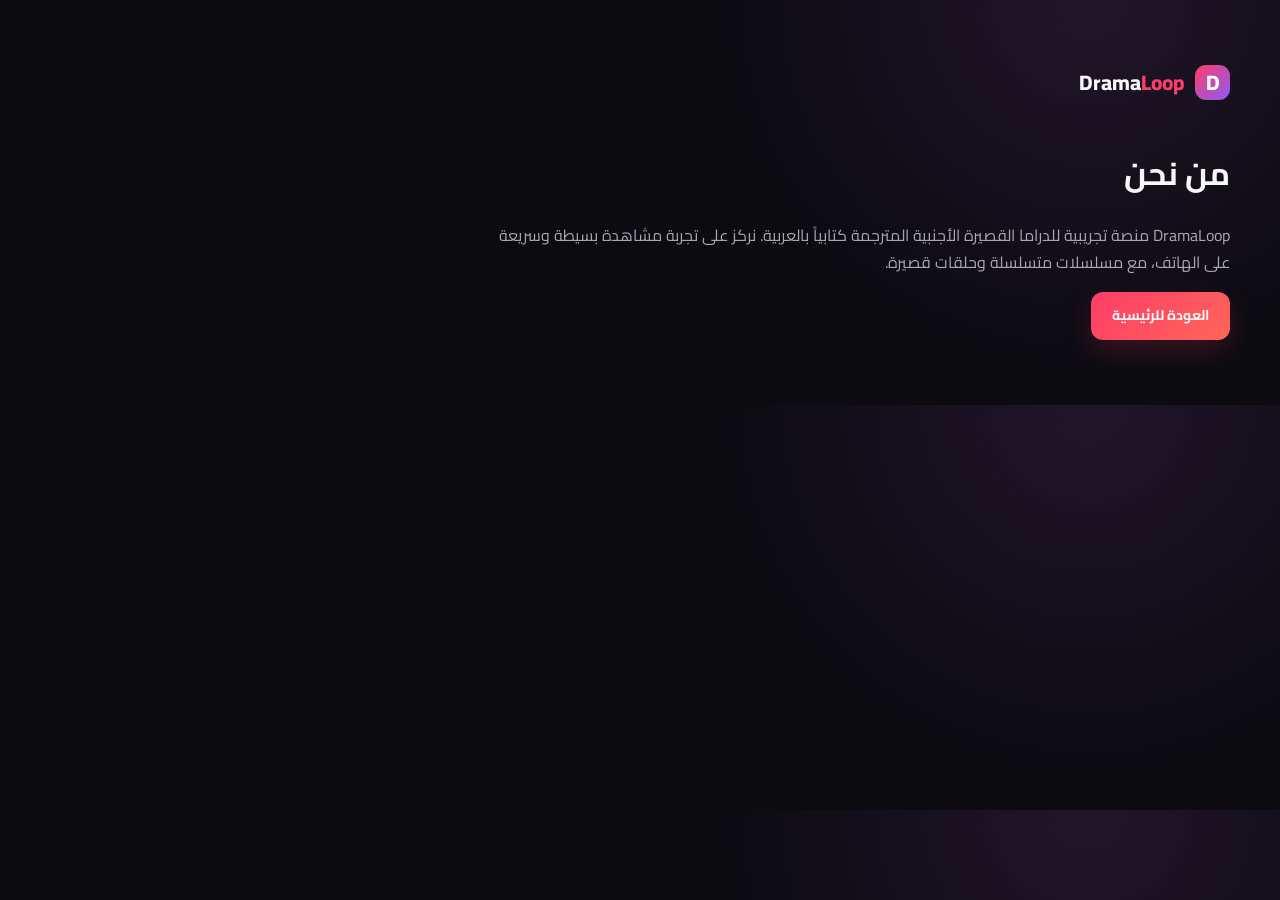
==== about.html @ 75935f53 "Add about page" ====
<!DOCTYPE html><html lang="ar" dir="rtl"><head><meta charset="UTF-8"><meta name="viewport" content="width=device-width,initial-scale=1"><title>من نحن | DramaLoop</title><link rel="stylesheet" href="styles.css"></head><body><main class="container section"><a class="brand" href="index.html"><span class="brand-mark">D</span><span>Drama<span>Loop</span></span></a><h1 style="margin-top:45px">من نحن</h1><p style="color:var(--muted);max-width:760px">DramaLoop منصة تجريبية للدراما القصيرة الأجنبية المترجمة كتابياً بالعربية. نركز على تجربة مشاهدة بسيطة وسريعة على الهاتف، مع مسلسلات متسلسلة وحلقات قصيرة.</p><a class="btn btn-primary" href="index.html">العودة للرئيسية</a></main></body></html>
---- styles.css ----
@import url('https://fonts.googleapis.com/css2?family=Cairo:wght@400;500;600;700;800&display=swap');
:root{--bg:#0b0b10;--panel:#14141c;--panel2:#1b1a24;--text:#f7f7fa;--muted:#a9a7b4;--line:#292733;--accent:#ff3d68;--accent2:#8b5cf6;--max:1180px}*{box-sizing:border-box}html{scroll-behavior:smooth}body{margin:0;background:radial-gradient(circle at 85% 0%,#21152a 0,#0b0b10 32%);color:var(--text);font-family:'Cairo',system-ui,sans-serif;line-height:1.7}a{color:inherit;text-decoration:none}.container{width:min(var(--max),calc(100% - 32px));margin:auto}.site-header{position:sticky;top:0;z-index:20;background:rgba(11,11,16,.86);backdrop-filter:blur(18px);border-bottom:1px solid rgba(255,255,255,.06)}.nav-wrap{min-height:72px;display:flex;align-items:center;justify-content:space-between;gap:25px}.brand{display:inline-flex;align-items:center;gap:10px;font-size:21px;font-weight:800;white-space:nowrap}.brand>span:last-child span{color:var(--accent)}.brand-mark{width:35px;height:35px;display:grid;place-items:center;border-radius:11px;background:linear-gradient(135deg,var(--accent),var(--accent2));color:white;font-weight:800}.main-nav{display:flex;align-items:center;gap:25px;color:var(--muted);font-size:14px}.main-nav a:hover,.main-nav .active{color:#fff}.menu-btn{display:none;background:none;border:0;color:#fff;font-size:25px}.hero{min-height:600px;display:grid;grid-template-columns:1.05fr .95fr;align-items:center;gap:55px;padding-top:45px}.eyebrow{display:inline-block;color:#ff7894;font-size:13px;font-weight:700;letter-spacing:.2px;margin-bottom:7px}.hero h1{font-size:clamp(38px,5vw,65px);line-height:1.15;margin:5px 0 20px;letter-spacing:-1.5px}.hero h1 span{display:block;background:linear-gradient(90deg,#fff,#ff6b89);-webkit-background-clip:text;background-clip:text;color:transparent}.hero-copy>p{max-width:620px;color:var(--muted);font-size:17px}.hero-actions{display:flex;gap:12px;flex-wrap:wrap;margin-top:30px}.btn{display:inline-flex;align-items:center;justify-content:center;padding:12px 21px;border-radius:12px;font-weight:700;font-size:14px}.btn-primary{background:linear-gradient(135deg,var(--accent),#ff6658);box-shadow:0 12px 30px rgba(255,61,104,.18)}.btn-ghost{border:1px solid var(--line);background:#15151d}.hero-poster{height:480px;border-radius:26px;overflow:hidden;position:relative;box-shadow:0 30px 80px rgba(0,0,0,.45);background:linear-gradient(140deg,#30203e 0%,#101018 48%,#571c32 100%)}.hero-poster:before{content:'';position:absolute;width:220px;height:420px;right:18%;bottom:-80px;border-radius:50% 50% 10% 10%;background:linear-gradient(90deg,#11111a,#6c354d,#17131e);filter:blur(.5px)}.hero-poster:after{content:'◈';position:absolute;top:18%;left:17%;font-size:110px;color:rgba(255,255,255,.07)}.poster-overlay{position:absolute;inset:0;background:linear-gradient(180deg,rgba(0,0,0,.05),rgba(0,0,0,.8))}.poster-badge{position:absolute;top:20px;right:20px;padding:7px 11px;border-radius:30px;background:rgba(255,61,104,.9);font-size:12px;font-weight:700}.poster-info{position:absolute;bottom:25px;right:25px;left:25px;display:flex;flex-direction:column}.poster-info small,.poster-info span{color:#c8c4d0}.poster-info strong{font-size:30px;margin:4px 0}.section{padding:65px 0}.section-head{display:flex;align-items:end;justify-content:space-between;margin-bottom:24px}.section-head h2{margin:0;font-size:28px}.section-link{color:#ff708d;font-size:13px}.category-grid{display:grid;grid-template-columns:repeat(5,1fr);gap:12px}.category-card{background:linear-gradient(145deg,#181720,#111118);border:1px solid var(--line);border-radius:18px;padding:20px;transition:.2s}.category-card:hover{transform:translateY(-3px);border-color:#454151}.category-card span{font-size:28px;display:block;margin-bottom:14px}.category-card strong,.category-card small{display:block}.category-card small{color:var(--muted);font-size:12px;margin-top:3px}.episode-grid{display:grid;grid-template-columns:repeat(4,1fr);gap:18px}.episode-card{overflow:hidden;border:1px solid var(--line);background:var(--panel);border-radius:18px}.thumb{height:220px;position:relative;display:flex;align-items:flex-start;justify-content:flex-start;padding:14px}.thumb span{background:rgba(0,0,0,.7);padding:4px 8px;border-radius:7px;font-size:11px;font-weight:700}.thumb:after{content:'▶';position:absolute;left:50%;top:50%;transform:translate(-50%,-50%);width:48px;height:48px;border-radius:50%;display:grid;place-items:center;background:rgba(255,255,255,.92);color:#17131d;font-size:15px}.thumb-1{background:linear-gradient(145deg,#321d3b,#b13b56)}.thumb-2{background:linear-gradient(145deg,#181b2d,#a74b2f)}.thumb-3{background:linear-gradient(145deg,#3b1f34,#744f91)}.thumb-4{background:linear-gradient(145deg,#101f2d,#286e72)}.card-body{padding:15px}.tag{font-size:11px;color:#ff7894}.card-body h3{margin:3px 0;font-size:18px}.card-body p{color:var(--muted);font-size:12px;margin:0 0 10px}.card-body a{font-size:12px;color:#fff;font-weight:700}.feature{margin-bottom:70px;padding:35px 40px;border:1px solid var(--line);border-radius:24px;background:linear-gradient(100deg,#1c1724,#111119);display:flex;align-items:center;justify-content:space-between;gap:25px}.feature h2{margin:0 0 7px;font-size:27px}.feature p{color:var(--muted);margin:0}.site-footer{border-top:1px solid var(--line);padding:35px 0 20px;color:var(--muted)}.footer-wrap{display:flex;justify-content:space-between;gap:30px}.footer-wrap p{font-size:12px}.footer-links{display:flex;gap:20px;align-items:center;font-size:12px}.copyright{border-top:1px solid var(--line);margin-top:25px;padding-top:18px;font-size:11px}.nav-open .main-nav{display:flex}@media(max-width:900px){.hero{grid-template-columns:1fr;gap:25px}.hero-poster{height:390px}.category-grid{grid-template-columns:repeat(3,1fr)}.episode-grid{grid-template-columns:repeat(2,1fr)}}@media(max-width:650px){.container{width:min(var(--max),calc(100% - 22px))}.main-nav{display:none;position:absolute;top:72px;right:0;left:0;background:#0d0d13;padding:16px;flex-direction:column;align-items:stretch;border-bottom:1px solid var(--line)}.main-nav a{padding:9px 12px}.menu-btn{display:block}.hero{min-height:auto;padding-top:35px}.hero h1{font-size:40px}.hero-copy>p{font-size:15px}.hero-poster{height:350px}.category-grid{grid-template-columns:repeat(2,1fr)}.episode-grid{grid-template-columns:1fr 1fr;gap:10px}.thumb{height:165px}.card-body h3{font-size:15px}.feature{padding:25px;display:block}.feature .btn{margin-top:18px}.footer-wrap{display:block}.footer-links{margin-top:20px;flex-wrap:wrap}}
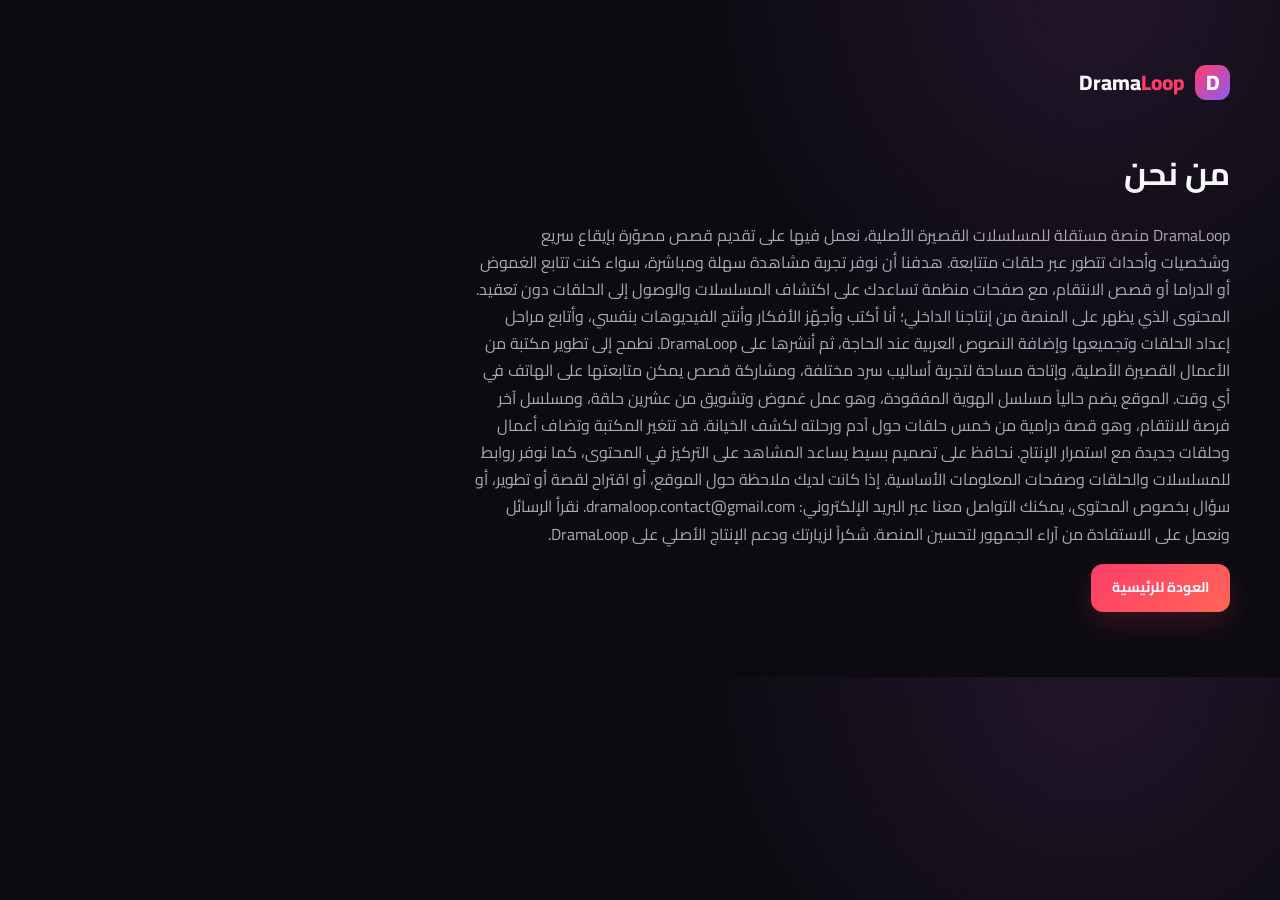
==== commit 0a7b21e6: "Improve original content and SEO metadata in about.html" ====
--- a/about.html
+++ b/about.html
@@ -1 +1 @@
-<!DOCTYPE html><html lang="ar" dir="rtl"><head><meta charset="UTF-8"><meta name="viewport" content="width=device-width,initial-scale=1"><title>من نحن | DramaLoop</title><link rel="stylesheet" href="styles.css"></head><body><main class="container section"><a class="brand" href="index.html"><span class="brand-mark">D</span><span>Drama<span>Loop</span></span></a><h1 style="margin-top:45px">من نحن</h1><p style="color:var(--muted);max-width:760px">DramaLoop منصة تجريبية للدراما القصيرة الأجنبية المترجمة كتابياً بالعربية. نركز على تجربة مشاهدة بسيطة وسريعة على الهاتف، مع مسلسلات متسلسلة وحلقات قصيرة.</p><a class="btn btn-primary" href="index.html">العودة للرئيسية</a></main></body></html>
+<!DOCTYPE html><html lang="ar" dir="rtl"><head><meta charset="UTF-8"><meta name="viewport" content="width=device-width,initial-scale=1"><meta name="description" content="تعرف على DramaLoop، منصة مسلسلات قصيرة أصلية تُنتج داخلياً وتقدم قصص الغموض والدراما والانتقام بحلقات متتابعة."><meta property="og:title" content="من نحن | DramaLoop"><meta property="og:description" content="DramaLoop منصة مسلسلات قصيرة أصلية من إنتاج داخلي."><title>من نحن | DramaLoop</title><link rel="stylesheet" href="styles.css"></head><body><main class="container section"><a class="brand" href="index.html"><span class="brand-mark">D</span><span>Drama<span>Loop</span></span></a><h1 style="margin-top:45px">من نحن</h1><p style="color:var(--muted);max-width:760px">DramaLoop منصة مستقلة للمسلسلات القصيرة الأصلية، نعمل فيها على تقديم قصص مصوّرة بإيقاع سريع وشخصيات وأحداث تتطور عبر حلقات متتابعة. هدفنا أن نوفر تجربة مشاهدة سهلة ومباشرة، سواء كنت تتابع الغموض أو الدراما أو قصص الانتقام، مع صفحات منظمة تساعدك على اكتشاف المسلسلات والوصول إلى الحلقات دون تعقيد. المحتوى الذي يظهر على المنصة من إنتاجنا الداخلي؛ أنا أكتب وأجهّز الأفكار وأنتج الفيديوهات بنفسي، وأتابع مراحل إعداد الحلقات وتجميعها وإضافة النصوص العربية عند الحاجة، ثم أنشرها على DramaLoop. نطمح إلى تطوير مكتبة من الأعمال القصيرة الأصلية، وإتاحة مساحة لتجربة أساليب سرد مختلفة، ومشاركة قصص يمكن متابعتها على الهاتف في أي وقت. الموقع يضم حالياً مسلسل الهوية المفقودة، وهو عمل غموض وتشويق من عشرين حلقة، ومسلسل آخر فرصة للانتقام، وهو قصة درامية من خمس حلقات حول آدم ورحلته لكشف الخيانة. قد تتغير المكتبة وتضاف أعمال وحلقات جديدة مع استمرار الإنتاج. نحافظ على تصميم بسيط يساعد المشاهد على التركيز في المحتوى، كما نوفر روابط للمسلسلات والحلقات وصفحات المعلومات الأساسية. إذا كانت لديك ملاحظة حول الموقع، أو اقتراح لقصة أو تطوير، أو سؤال بخصوص المحتوى، يمكنك التواصل معنا عبر البريد الإلكتروني: dramaloop.contact@gmail.com. نقرأ الرسائل ونعمل على الاستفادة من آراء الجمهور لتحسين المنصة. شكراً لزيارتك ودعم الإنتاج الأصلي على DramaLoop.</p><a class="btn btn-primary" href="index.html">العودة للرئيسية</a></main></body></html>
--- a/styles.css
+++ b/styles.css
@@ -1,2 +1,3 @@
 @import url('https://fonts.googleapis.com/css2?family=Cairo:wght@400;500;600;700;800&display=swap');
-:root{--bg:#0b0b10;--panel:#14141c;--panel2:#1b1a24;--text:#f7f7fa;--muted:#a9a7b4;--line:#292733;--accent:#ff3d68;--accent2:#8b5cf6;--max:1180px}*{box-sizing:border-box}html{scroll-behavior:smooth}body{margin:0;background:radial-gradient(circle at 85% 0%,#21152a 0,#0b0b10 32%);color:var(--text);font-family:'Cairo',system-ui,sans-serif;line-height:1.7}a{color:inherit;text-decoration:none}.container{width:min(var(--max),calc(100% - 32px));margin:auto}.site-header{position:sticky;top:0;z-index:20;background:rgba(11,11,16,.86);backdrop-filter:blur(18px);border-bottom:1px solid rgba(255,255,255,.06)}.nav-wrap{min-height:72px;display:flex;align-items:center;justify-content:space-between;gap:25px}.brand{display:inline-flex;align-items:center;gap:10px;font-size:21px;font-weight:800;white-space:nowrap}.brand>span:last-child span{color:var(--accent)}.brand-mark{width:35px;height:35px;display:grid;place-items:center;border-radius:11px;background:linear-gradient(135deg,var(--accent),var(--accent2));color:white;font-weight:800}.main-nav{display:flex;align-items:center;gap:25px;color:var(--muted);font-size:14px}.main-nav a:hover,.main-nav .active{color:#fff}.menu-btn{display:none;background:none;border:0;color:#fff;font-size:25px}.hero{min-height:600px;display:grid;grid-template-columns:1.05fr .95fr;align-items:center;gap:55px;padding-top:45px}.eyebrow{display:inline-block;color:#ff7894;font-size:13px;font-weight:700;letter-spacing:.2px;margin-bottom:7px}.hero h1{font-size:clamp(38px,5vw,65px);line-height:1.15;margin:5px 0 20px;letter-spacing:-1.5px}.hero h1 span{display:block;background:linear-gradient(90deg,#fff,#ff6b89);-webkit-background-clip:text;background-clip:text;color:transparent}.hero-copy>p{max-width:620px;color:var(--muted);font-size:17px}.hero-actions{display:flex;gap:12px;flex-wrap:wrap;margin-top:30px}.btn{display:inline-flex;align-items:center;justify-content:center;padding:12px 21px;border-radius:12px;font-weight:700;font-size:14px}.btn-primary{background:linear-gradient(135deg,var(--accent),#ff6658);box-shadow:0 12px 30px rgba(255,61,104,.18)}.btn-ghost{border:1px solid var(--line);background:#15151d}.hero-poster{height:480px;border-radius:26px;overflow:hidden;position:relative;box-shadow:0 30px 80px rgba(0,0,0,.45);background:linear-gradient(140deg,#30203e 0%,#101018 48%,#571c32 100%)}.hero-poster:before{content:'';position:absolute;width:220px;height:420px;right:18%;bottom:-80px;border-radius:50% 50% 10% 10%;background:linear-gradient(90deg,#11111a,#6c354d,#17131e);filter:blur(.5px)}.hero-poster:after{content:'◈';position:absolute;top:18%;left:17%;font-size:110px;color:rgba(255,255,255,.07)}.poster-overlay{position:absolute;inset:0;background:linear-gradient(180deg,rgba(0,0,0,.05),rgba(0,0,0,.8))}.poster-badge{position:absolute;top:20px;right:20px;padding:7px 11px;border-radius:30px;background:rgba(255,61,104,.9);font-size:12px;font-weight:700}.poster-info{position:absolute;bottom:25px;right:25px;left:25px;display:flex;flex-direction:column}.poster-info small,.poster-info span{color:#c8c4d0}.poster-info strong{font-size:30px;margin:4px 0}.section{padding:65px 0}.section-head{display:flex;align-items:end;justify-content:space-between;margin-bottom:24px}.section-head h2{margin:0;font-size:28px}.section-link{color:#ff708d;font-size:13px}.category-grid{display:grid;grid-template-columns:repeat(5,1fr);gap:12px}.category-card{background:linear-gradient(145deg,#181720,#111118);border:1px solid var(--line);border-radius:18px;padding:20px;transition:.2s}.category-card:hover{transform:translateY(-3px);border-color:#454151}.category-card span{font-size:28px;display:block;margin-bottom:14px}.category-card strong,.category-card small{display:block}.category-card small{color:var(--muted);font-size:12px;margin-top:3px}.episode-grid{display:grid;grid-template-columns:repeat(4,1fr);gap:18px}.episode-card{overflow:hidden;border:1px solid var(--line);background:var(--panel);border-radius:18px}.thumb{height:220px;position:relative;display:flex;align-items:flex-start;justify-content:flex-start;padding:14px}.thumb span{background:rgba(0,0,0,.7);padding:4px 8px;border-radius:7px;font-size:11px;font-weight:700}.thumb:after{content:'▶';position:absolute;left:50%;top:50%;transform:translate(-50%,-50%);width:48px;height:48px;border-radius:50%;display:grid;place-items:center;background:rgba(255,255,255,.92);color:#17131d;font-size:15px}.thumb-1{background:linear-gradient(145deg,#321d3b,#b13b56)}.thumb-2{background:linear-gradient(145deg,#181b2d,#a74b2f)}.thumb-3{background:linear-gradient(145deg,#3b1f34,#744f91)}.thumb-4{background:linear-gradient(145deg,#101f2d,#286e72)}.card-body{padding:15px}.tag{font-size:11px;color:#ff7894}.card-body h3{margin:3px 0;font-size:18px}.card-body p{color:var(--muted);font-size:12px;margin:0 0 10px}.card-body a{font-size:12px;color:#fff;font-weight:700}.feature{margin-bottom:70px;padding:35px 40px;border:1px solid var(--line);border-radius:24px;background:linear-gradient(100deg,#1c1724,#111119);display:flex;align-items:center;justify-content:space-between;gap:25px}.feature h2{margin:0 0 7px;font-size:27px}.feature p{color:var(--muted);margin:0}.site-footer{border-top:1px solid var(--line);padding:35px 0 20px;color:var(--muted)}.footer-wrap{display:flex;justify-content:space-between;gap:30px}.footer-wrap p{font-size:12px}.footer-links{display:flex;gap:20px;align-items:center;font-size:12px}.copyright{border-top:1px solid var(--line);margin-top:25px;padding-top:18px;font-size:11px}.nav-open .main-nav{display:flex}@media(max-width:900px){.hero{grid-template-columns:1fr;gap:25px}.hero-poster{height:390px}.category-grid{grid-template-columns:repeat(3,1fr)}.episode-grid{grid-template-columns:repeat(2,1fr)}}@media(max-width:650px){.container{width:min(var(--max),calc(100% - 22px))}.main-nav{display:none;position:absolute;top:72px;right:0;left:0;background:#0d0d13;padding:16px;flex-direction:column;align-items:stretch;border-bottom:1px solid var(--line)}.main-nav a{padding:9px 12px}.menu-btn{display:block}.hero{min-height:auto;padding-top:35px}.hero h1{font-size:40px}.hero-copy>p{font-size:15px}.hero-poster{height:350px}.category-grid{grid-template-columns:repeat(2,1fr)}.episode-grid{grid-template-columns:1fr 1fr;gap:10px}.thumb{height:165px}.card-body h3{font-size:15px}.feature{padding:25px;display:block}.feature .btn{margin-top:18px}.footer-wrap{display:block}.footer-links{margin-top:20px;flex-wrap:wrap}}
+:root{--bg:#0b0b10;--panel:#14141c;--panel2:#1b1a24;--text:#f7f7fa;--muted:#a9a7b4;--line:#292733;--accent:#ff3d68;--accent2:#8b5cf6;--max:1180px}*{box-sizing:border-box}html{scroll-behavior:smooth}body{margin:0;background:radial-gradient(circle at 85% 0%,#21152a 0,#0b0b10 32%);color:var(--text);font-family:'Cairo',system-ui,sans-serif;line-height:1.7}a{color:inherit;text-decoration:none}.container{width:min(var(--max),calc(100% - 32px));margin:auto}.site-header{position:sticky;top:0;z-index:20;background:rgba(11,11,16,.86);backdrop-filter:blur(18px);border-bottom:1px solid rgba(255,255,255,.06)}.nav-wrap{min-height:72px;display:flex;align-items:center;justify-content:space-between;gap:25px}.brand{display:inline-flex;align-items:center;gap:10px;font-size:21px;font-weight:800;white-space:nowrap}.brand>span:last-child span{color:var(--accent)}.brand-mark{width:35px;height:35px;display:grid;place-items:center;border-radius:11px;background:linear-gradient(135deg,var(--accent),var(--accent2));color:white;font-weight:800}.main-nav{display:flex;align-items:center;gap:25px;color:var(--muted);font-size:14px}.main-nav a:hover,.main-nav .active{color:#fff}.menu-btn{display:none;background:none;border:0;color:#fff;font-size:25px}.hero{min-height:600px;display:grid;grid-template-columns:1fr;justify-items:center;text-align:center;align-items:center;gap:28px;padding:55px 0 45px}.hero-copy{max-width:760px}.eyebrow{display:inline-block;color:#ff7894;font-size:13px;font-weight:700;letter-spacing:.2px;margin-bottom:7px}.hero h1{font-size:clamp(38px,5vw,65px);line-height:1.15;margin:5px 0 20px;letter-spacing:-1.5px}.hero h1 span{display:block;background:linear-gradient(90deg,#fff,#ff6b89);-webkit-background-clip:text;background-clip:text;color:transparent}.hero-copy>p{max-width:620px;margin:0 auto;color:var(--muted);font-size:17px}.hero-actions{display:flex;justify-content:center;gap:12px;flex-wrap:wrap;margin-top:25px}.btn{display:inline-flex;align-items:center;justify-content:center;padding:12px 21px;border-radius:12px;font-weight:700;font-size:14px}.btn-primary{background:linear-gradient(135deg,var(--accent),#ff6658);box-shadow:0 12px 30px rgba(255,61,104,.18)}.btn-ghost{border:1px solid var(--line);background:#15151d}.hero-poster{width:min(520px,100%);height:480px;border-radius:26px;overflow:hidden;position:relative;display:block;box-shadow:0 30px 80px rgba(0,0,0,.45);background:linear-gradient(140deg,#30203e 0%,#101018 48%,#571c32 100%);transition:transform .2s,box-shadow .2s}.hero-poster:hover{transform:translateY(-5px);box-shadow:0 35px 90px rgba(255,61,104,.2)}.hero-poster:before{content:'';position:absolute;width:220px;height:420px;right:18%;bottom:-80px;border-radius:50% 50% 10% 10%;background:linear-gradient(90deg,#11111a,#6c354d,#17131e);filter:blur(.5px)}.hero-poster:after{content:'◈';position:absolute;top:18%;left:17%;font-size:110px;color:rgba(255,255,255,.07)}.poster-overlay{position:absolute;inset:0;background:linear-gradient(180deg,rgba(0,0,0,.05),rgba(0,0,0,.8))}.poster-badge{position:absolute;top:20px;right:20px;padding:7px 11px;border-radius:30px;background:rgba(255,61,104,.9);font-size:12px;font-weight:700}.poster-info{position:absolute;bottom:25px;right:25px;left:25px;display:flex;flex-direction:column;text-align:right}.poster-info small,.poster-info span{color:#c8c4d0}.poster-info strong{font-size:30px;margin:4px 0}.section{padding:65px 0}.section-head{display:flex;align-items:end;justify-content:space-between;margin-bottom:24px}.section-head h2{margin:0;font-size:28px}.section-link{color:#ff708d;font-size:13px}.category-grid{display:grid;grid-template-columns:repeat(5,1fr);gap:12px}.category-card{background:linear-gradient(145deg,#181720,#111118);border:1px solid var(--line);border-radius:18px;padding:20px;transition:.2s}.category-card:hover{transform:translateY(-3px);border-color:#454151}.category-card span{font-size:28px;display:block;margin-bottom:14px}.category-card strong,.category-card small{display:block}.category-card small{color:var(--muted);font-size:12px;margin-top:3px}.episode-grid{display:grid;grid-template-columns:repeat(4,1fr);gap:18px}.episode-card{overflow:hidden;border:1px solid var(--line);background:var(--panel);border-radius:18px}.thumb{height:220px;position:relative;display:flex;align-items:flex-start;justify-content:flex-start;padding:14px}.thumb span{background:rgba(0,0,0,.7);padding:4px 8px;border-radius:7px;font-size:11px;font-weight:700}.thumb:after{content:'▶';position:absolute;left:50%;top:50%;transform:translate(-50%,-50%);width:48px;height:48px;border-radius:50%;display:grid;place-items:center;background:rgba(255,255,255,.92);color:#17131d;font-size:15px}.thumb-1{background:linear-gradient(145deg,#321d3b,#b13b56)}.thumb-2{background:linear-gradient(145deg,#181b2d,#a74b2f)}.thumb-3{background:linear-gradient(145deg,#3b1f34,#744f91)}.thumb-4{background:linear-gradient(145deg,#101f2d,#286e72)}.card-body{padding:15px}.tag{font-size:11px;color:#ff7894}.card-body h3{margin:3px 0;font-size:18px}.card-body p{color:var(--muted);font-size:12px;margin:0 0 10px}.card-body a{font-size:12px;color:#fff;font-weight:700}.feature{margin-bottom:70px;padding:35px 40px;border:1px solid var(--line);border-radius:24px;background:linear-gradient(100deg,#1c1724,#111119);display:flex;align-items:center;justify-content:space-between;gap:25px}.feature h2{margin:0 0 7px;font-size:27px}.feature p{color:var(--muted);margin:0}.site-footer{border-top:1px solid var(--line);padding:35px 0 20px;color:var(--muted)}.footer-wrap{display:flex;justify-content:space-between;gap:30px}.footer-wrap p{font-size:12px}.footer-links{display:flex;gap:20px;align-items:center;font-size:12px}.copyright{border-top:1px solid var(--line);margin-top:25px;padding-top:18px;font-size:11px}.nav-open .main-nav{display:flex}@media(max-width:900px){.category-grid{grid-template-columns:repeat(3,1fr)}.episode-grid{grid-template-columns:repeat(2,1fr)}}@media(max-width:650px){.container{width:min(var(--max),calc(100% - 22px))}.main-nav{display:none;position:absolute;top:72px;right:0;left:0;background:#0d0d13;padding:16px;flex-direction:column;align-items:stretch;border-bottom:1px solid var(--line)}.main-nav a{padding:9px 12px}.menu-btn{display:block}.hero{min-height:auto;padding-top:35px}.hero h1{font-size:40px}.hero-copy>p{font-size:15px}.hero-poster{height:350px}.category-grid{grid-template-columns:repeat(2,1fr)}.episode-grid{grid-template-columns:1fr 1fr;gap:10px}.thumb{height:165px}.card-body h3{font-size:15px}.feature{padding:25px;display:block}.feature .btn{margin-top:18px}.footer-wrap{display:block}.footer-links{margin-top:20px;flex-wrap:wrap}}
+\n/* DramaLoop UX additions */\n.brand-mark{font-size:16px;line-height:1;box-shadow:0 5px 16px rgba(255,61,104,.22)}.continue-watching{margin:0 auto 18px}.continue-card{display:flex;align-items:center;justify-content:space-between;gap:16px;padding:20px;border:1px solid rgba(255,61,104,.35);border-radius:18px;background:linear-gradient(100deg,#221622,#13131b)}.continue-card h2{margin:0;font-size:21px}.continue-card p{margin:5px 0;color:var(--muted);font-size:13px}.ad-slot{min-height:0;margin:18px auto;border:1px dashed rgba(255,255,255,.14);border-radius:12px;color:var(--muted);font-size:11px;text-align:center}.ad-slot-top{min-height:90px;max-width:970px}.ad-slot-between{min-height:70px;max-width:970px}.watch-wrap .episode-nav{flex-wrap:wrap}.watch-wrap .episode-nav .btn{flex:1;min-width:150px}.watch-wrap .video-box video{max-width:100%;margin:auto}@media(max-width:650px){.continue-card{display:block;padding:16px}.continue-card .btn{display:flex;margin-top:12px}.watch-wrap .video-box video{aspect-ratio:9/16;max-height:78vh;object-fit:contain}.ad-slot-top{min-height:70px}}\n
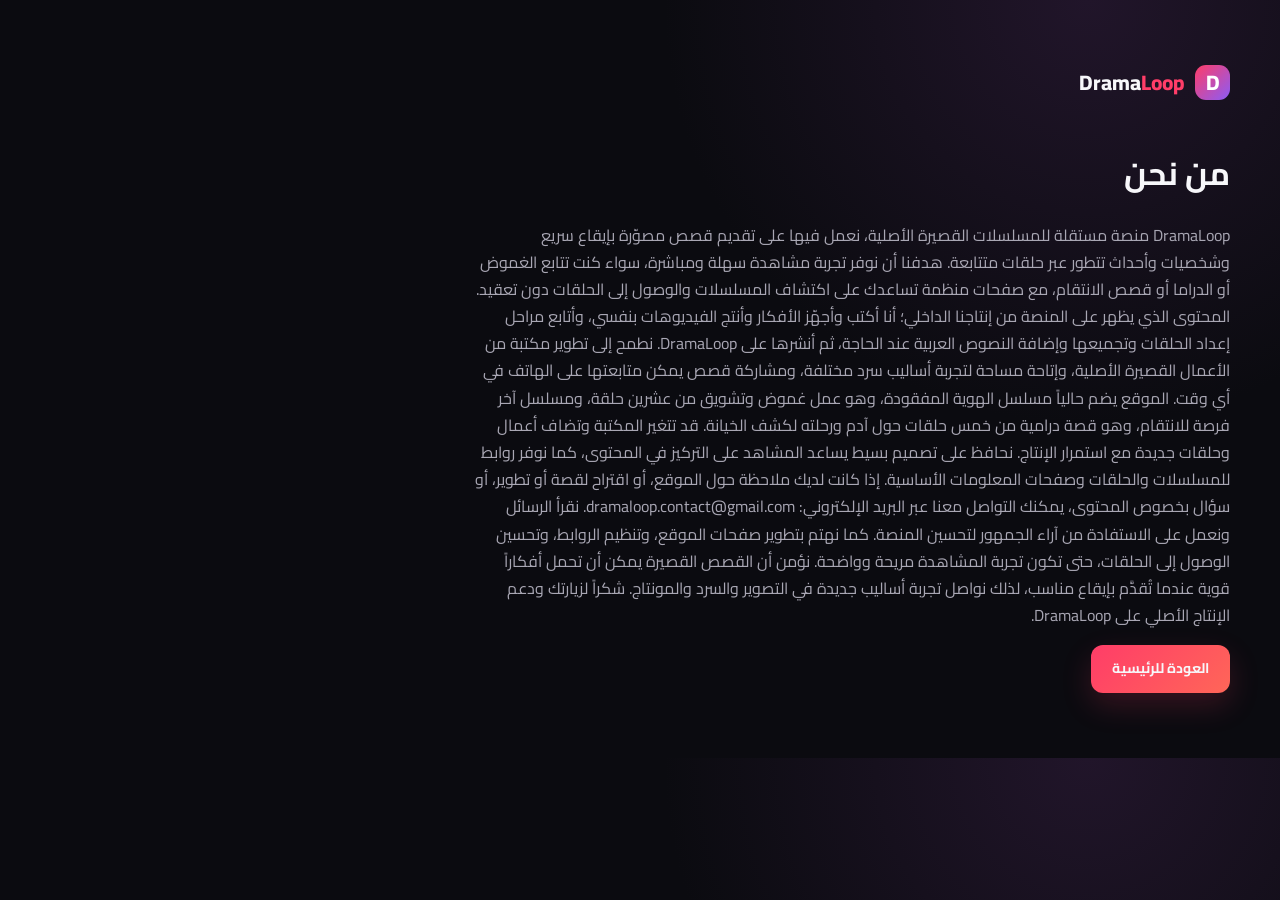
==== commit 1a508cef: "Expand About page with creator and production details" ====
--- a/about.html
+++ b/about.html
@@ -1 +1 @@
-<!DOCTYPE html><html lang="ar" dir="rtl"><head><meta charset="UTF-8"><meta name="viewport" content="width=device-width,initial-scale=1"><meta name="description" content="تعرف على DramaLoop، منصة مسلسلات قصيرة أصلية تُنتج داخلياً وتقدم قصص الغموض والدراما والانتقام بحلقات متتابعة."><meta property="og:title" content="من نحن | DramaLoop"><meta property="og:description" content="DramaLoop منصة مسلسلات قصيرة أصلية من إنتاج داخلي."><title>من نحن | DramaLoop</title><link rel="stylesheet" href="styles.css"></head><body><main class="container section"><a class="brand" href="index.html"><span class="brand-mark">D</span><span>Drama<span>Loop</span></span></a><h1 style="margin-top:45px">من نحن</h1><p style="color:var(--muted);max-width:760px">DramaLoop منصة مستقلة للمسلسلات القصيرة الأصلية، نعمل فيها على تقديم قصص مصوّرة بإيقاع سريع وشخصيات وأحداث تتطور عبر حلقات متتابعة. هدفنا أن نوفر تجربة مشاهدة سهلة ومباشرة، سواء كنت تتابع الغموض أو الدراما أو قصص الانتقام، مع صفحات منظمة تساعدك على اكتشاف المسلسلات والوصول إلى الحلقات دون تعقيد. المحتوى الذي يظهر على المنصة من إنتاجنا الداخلي؛ أنا أكتب وأجهّز الأفكار وأنتج الفيديوهات بنفسي، وأتابع مراحل إعداد الحلقات وتجميعها وإضافة النصوص العربية عند الحاجة، ثم أنشرها على DramaLoop. نطمح إلى تطوير مكتبة من الأعمال القصيرة الأصلية، وإتاحة مساحة لتجربة أساليب سرد مختلفة، ومشاركة قصص يمكن متابعتها على الهاتف في أي وقت. الموقع يضم حالياً مسلسل الهوية المفقودة، وهو عمل غموض وتشويق من عشرين حلقة، ومسلسل آخر فرصة للانتقام، وهو قصة درامية من خمس حلقات حول آدم ورحلته لكشف الخيانة. قد تتغير المكتبة وتضاف أعمال وحلقات جديدة مع استمرار الإنتاج. نحافظ على تصميم بسيط يساعد المشاهد على التركيز في المحتوى، كما نوفر روابط للمسلسلات والحلقات وصفحات المعلومات الأساسية. إذا كانت لديك ملاحظة حول الموقع، أو اقتراح لقصة أو تطوير، أو سؤال بخصوص المحتوى، يمكنك التواصل معنا عبر البريد الإلكتروني: dramaloop.contact@gmail.com. نقرأ الرسائل ونعمل على الاستفادة من آراء الجمهور لتحسين المنصة. شكراً لزيارتك ودعم الإنتاج الأصلي على DramaLoop.</p><a class="btn btn-primary" href="index.html">العودة للرئيسية</a></main></body></html>+<!DOCTYPE html><html lang="ar" dir="rtl"><head><meta charset="UTF-8"><meta name="viewport" content="width=device-width,initial-scale=1"><meta name="description" content="تعرف على DramaLoop، منصة مسلسلات قصيرة أصلية تُنتج داخلياً وتقدم قصص الغموض والدراما والانتقام بحلقات متتابعة."><meta property="og:title" content="من نحن | DramaLoop"><meta property="og:description" content="DramaLoop منصة مسلسلات قصيرة أصلية من إنتاج داخلي."><title>من نحن | DramaLoop</title><link rel="stylesheet" href="styles.css"></head><body><main class="container section"><a class="brand" href="index.html"><span class="brand-mark">D</span><span>Drama<span>Loop</span></span></a><h1 style="margin-top:45px">من نحن</h1><p style="color:var(--muted);max-width:760px">DramaLoop منصة مستقلة للمسلسلات القصيرة الأصلية، نعمل فيها على تقديم قصص مصوّرة بإيقاع سريع وشخصيات وأحداث تتطور عبر حلقات متتابعة. هدفنا أن نوفر تجربة مشاهدة سهلة ومباشرة، سواء كنت تتابع الغموض أو الدراما أو قصص الانتقام، مع صفحات منظمة تساعدك على اكتشاف المسلسلات والوصول إلى الحلقات دون تعقيد. المحتوى الذي يظهر على المنصة من إنتاجنا الداخلي؛ أنا أكتب وأجهّز الأفكار وأنتج الفيديوهات بنفسي، وأتابع مراحل إعداد الحلقات وتجميعها وإضافة النصوص العربية عند الحاجة، ثم أنشرها على DramaLoop. نطمح إلى تطوير مكتبة من الأعمال القصيرة الأصلية، وإتاحة مساحة لتجربة أساليب سرد مختلفة، ومشاركة قصص يمكن متابعتها على الهاتف في أي وقت. الموقع يضم حالياً مسلسل الهوية المفقودة، وهو عمل غموض وتشويق من عشرين حلقة، ومسلسل آخر فرصة للانتقام، وهو قصة درامية من خمس حلقات حول آدم ورحلته لكشف الخيانة. قد تتغير المكتبة وتضاف أعمال وحلقات جديدة مع استمرار الإنتاج. نحافظ على تصميم بسيط يساعد المشاهد على التركيز في المحتوى، كما نوفر روابط للمسلسلات والحلقات وصفحات المعلومات الأساسية. إذا كانت لديك ملاحظة حول الموقع، أو اقتراح لقصة أو تطوير، أو سؤال بخصوص المحتوى، يمكنك التواصل معنا عبر البريد الإلكتروني: dramaloop.contact@gmail.com. نقرأ الرسائل ونعمل على الاستفادة من آراء الجمهور لتحسين المنصة. كما نهتم بتطوير صفحات الموقع، وتنظيم الروابط، وتحسين الوصول إلى الحلقات، حتى تكون تجربة المشاهدة مريحة وواضحة. نؤمن أن القصص القصيرة يمكن أن تحمل أفكاراً قوية عندما تُقدَّم بإيقاع مناسب، لذلك نواصل تجربة أساليب جديدة في التصوير والسرد والمونتاج. شكراً لزيارتك ودعم الإنتاج الأصلي على DramaLoop.</p><a class="btn btn-primary" href="index.html">العودة للرئيسية</a></main></body></html>
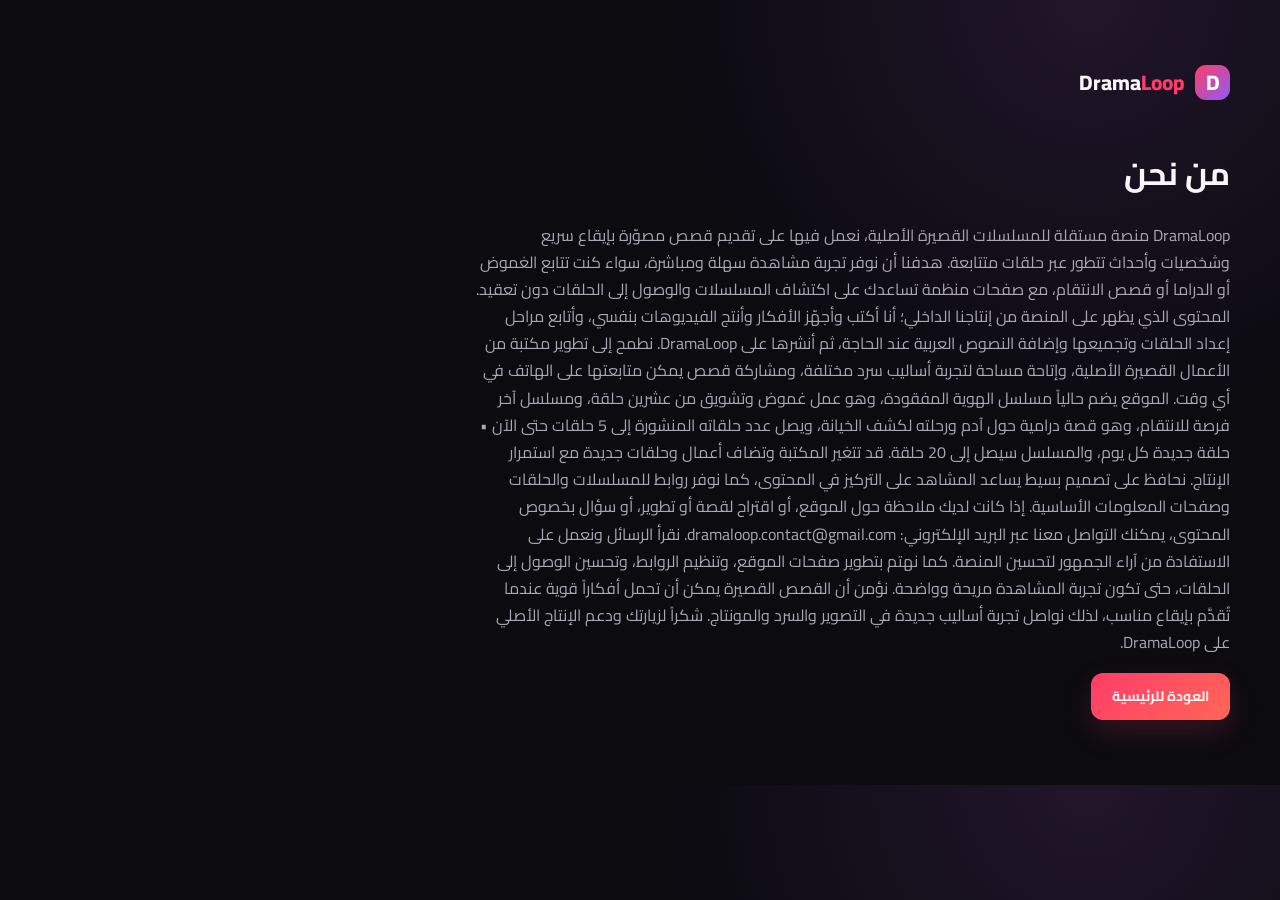
==== commit a559e236: "Update Last Chance episode count on About page" ====
--- a/about.html
+++ b/about.html
@@ -1 +1 @@
-<!DOCTYPE html><html lang="ar" dir="rtl"><head><meta charset="UTF-8"><meta name="viewport" content="width=device-width,initial-scale=1"><meta name="description" content="تعرف على DramaLoop، منصة مسلسلات قصيرة أصلية تُنتج داخلياً وتقدم قصص الغموض والدراما والانتقام بحلقات متتابعة."><meta property="og:title" content="من نحن | DramaLoop"><meta property="og:description" content="DramaLoop منصة مسلسلات قصيرة أصلية من إنتاج داخلي."><title>من نحن | DramaLoop</title><link rel="stylesheet" href="styles.css"></head><body><main class="container section"><a class="brand" href="index.html"><span class="brand-mark">D</span><span>Drama<span>Loop</span></span></a><h1 style="margin-top:45px">من نحن</h1><p style="color:var(--muted);max-width:760px">DramaLoop منصة مستقلة للمسلسلات القصيرة الأصلية، نعمل فيها على تقديم قصص مصوّرة بإيقاع سريع وشخصيات وأحداث تتطور عبر حلقات متتابعة. هدفنا أن نوفر تجربة مشاهدة سهلة ومباشرة، سواء كنت تتابع الغموض أو الدراما أو قصص الانتقام، مع صفحات منظمة تساعدك على اكتشاف المسلسلات والوصول إلى الحلقات دون تعقيد. المحتوى الذي يظهر على المنصة من إنتاجنا الداخلي؛ أنا أكتب وأجهّز الأفكار وأنتج الفيديوهات بنفسي، وأتابع مراحل إعداد الحلقات وتجميعها وإضافة النصوص العربية عند الحاجة، ثم أنشرها على DramaLoop. نطمح إلى تطوير مكتبة من الأعمال القصيرة الأصلية، وإتاحة مساحة لتجربة أساليب سرد مختلفة، ومشاركة قصص يمكن متابعتها على الهاتف في أي وقت. الموقع يضم حالياً مسلسل الهوية المفقودة، وهو عمل غموض وتشويق من عشرين حلقة، ومسلسل آخر فرصة للانتقام، وهو قصة درامية من خمس حلقات حول آدم ورحلته لكشف الخيانة. قد تتغير المكتبة وتضاف أعمال وحلقات جديدة مع استمرار الإنتاج. نحافظ على تصميم بسيط يساعد المشاهد على التركيز في المحتوى، كما نوفر روابط للمسلسلات والحلقات وصفحات المعلومات الأساسية. إذا كانت لديك ملاحظة حول الموقع، أو اقتراح لقصة أو تطوير، أو سؤال بخصوص المحتوى، يمكنك التواصل معنا عبر البريد الإلكتروني: dramaloop.contact@gmail.com. نقرأ الرسائل ونعمل على الاستفادة من آراء الجمهور لتحسين المنصة. كما نهتم بتطوير صفحات الموقع، وتنظيم الروابط، وتحسين الوصول إلى الحلقات، حتى تكون تجربة المشاهدة مريحة وواضحة. نؤمن أن القصص القصيرة يمكن أن تحمل أفكاراً قوية عندما تُقدَّم بإيقاع مناسب، لذلك نواصل تجربة أساليب جديدة في التصوير والسرد والمونتاج. شكراً لزيارتك ودعم الإنتاج الأصلي على DramaLoop.</p><a class="btn btn-primary" href="index.html">العودة للرئيسية</a></main></body></html>+<!DOCTYPE html><html lang="ar" dir="rtl"><head><meta charset="UTF-8"><meta name="viewport" content="width=device-width,initial-scale=1"><meta name="description" content="تعرف على DramaLoop، منصة مسلسلات قصيرة أصلية تُنتج داخلياً وتقدم قصص الغموض والدراما والانتقام بحلقات متتابعة."><meta property="og:title" content="من نحن | DramaLoop"><meta property="og:description" content="DramaLoop منصة مسلسلات قصيرة أصلية من إنتاج داخلي."><title>من نحن | DramaLoop</title><link rel="canonical" href="https://dramaloop.site/about.html"><link rel="stylesheet" href="styles.css"></head><body><main class="container section"><a class="brand" href="index.html"><span class="brand-mark">D</span><span>Drama<span>Loop</span></span></a><h1 style="margin-top:45px">من نحن</h1><p style="color:var(--muted);max-width:760px">DramaLoop منصة مستقلة للمسلسلات القصيرة الأصلية، نعمل فيها على تقديم قصص مصوّرة بإيقاع سريع وشخصيات وأحداث تتطور عبر حلقات متتابعة. هدفنا أن نوفر تجربة مشاهدة سهلة ومباشرة، سواء كنت تتابع الغموض أو الدراما أو قصص الانتقام، مع صفحات منظمة تساعدك على اكتشاف المسلسلات والوصول إلى الحلقات دون تعقيد. المحتوى الذي يظهر على المنصة من إنتاجنا الداخلي؛ أنا أكتب وأجهّز الأفكار وأنتج الفيديوهات بنفسي، وأتابع مراحل إعداد الحلقات وتجميعها وإضافة النصوص العربية عند الحاجة، ثم أنشرها على DramaLoop. نطمح إلى تطوير مكتبة من الأعمال القصيرة الأصلية، وإتاحة مساحة لتجربة أساليب سرد مختلفة، ومشاركة قصص يمكن متابعتها على الهاتف في أي وقت. الموقع يضم حالياً مسلسل الهوية المفقودة، وهو عمل غموض وتشويق من عشرين حلقة، ومسلسل آخر فرصة للانتقام، وهو قصة درامية حول آدم ورحلته لكشف الخيانة، ويصل عدد حلقاته المنشورة إلى <span data-published-count="last-chance-revenge">5 حلقات حتى الآن • حلقة جديدة كل يوم</span>، والمسلسل سيصل إلى 20 حلقة. قد تتغير المكتبة وتضاف أعمال وحلقات جديدة مع استمرار الإنتاج. نحافظ على تصميم بسيط يساعد المشاهد على التركيز في المحتوى، كما نوفر روابط للمسلسلات والحلقات وصفحات المعلومات الأساسية. إذا كانت لديك ملاحظة حول الموقع، أو اقتراح لقصة أو تطوير، أو سؤال بخصوص المحتوى، يمكنك التواصل معنا عبر البريد الإلكتروني: dramaloop.contact@gmail.com. نقرأ الرسائل ونعمل على الاستفادة من آراء الجمهور لتحسين المنصة. كما نهتم بتطوير صفحات الموقع، وتنظيم الروابط، وتحسين الوصول إلى الحلقات، حتى تكون تجربة المشاهدة مريحة وواضحة. نؤمن أن القصص القصيرة يمكن أن تحمل أفكاراً قوية عندما تُقدَّم بإيقاع مناسب، لذلك نواصل تجربة أساليب جديدة في التصوير والسرد والمونتاج. شكراً لزيارتك ودعم الإنتاج الأصلي على DramaLoop.</p><a class="btn btn-primary" href="index.html">العودة للرئيسية</a></main><script src="app.js"></script></body></html>
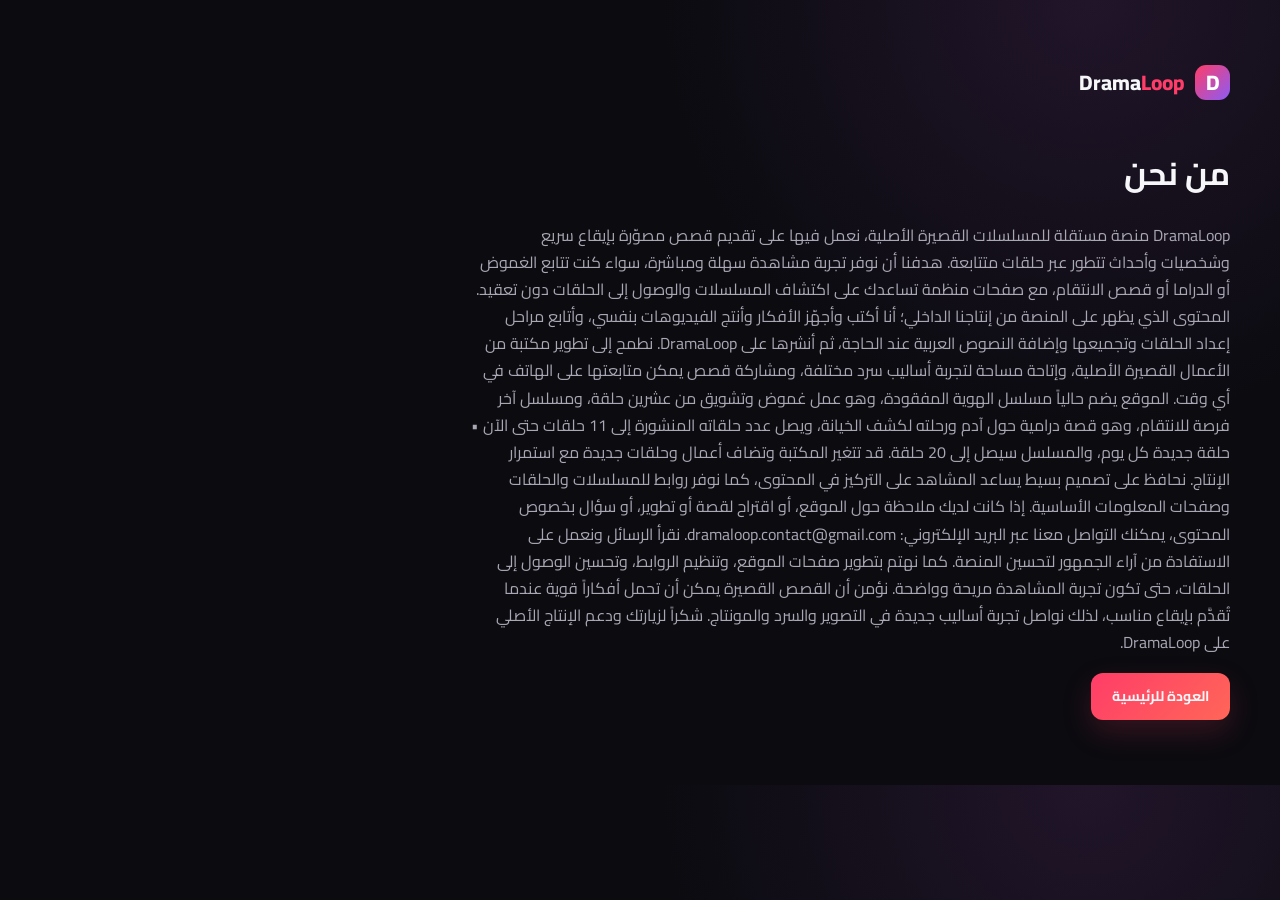
==== commit 0454c03c: "Integrate Monetag push notification ads" ====
--- a/about.html
+++ b/about.html
@@ -1 +1 @@
-<!DOCTYPE html><html lang="ar" dir="rtl"><head><meta charset="UTF-8"><meta name="viewport" content="width=device-width,initial-scale=1"><meta name="description" content="تعرف على DramaLoop، منصة مسلسلات قصيرة أصلية تُنتج داخلياً وتقدم قصص الغموض والدراما والانتقام بحلقات متتابعة."><meta property="og:title" content="من نحن | DramaLoop"><meta property="og:description" content="DramaLoop منصة مسلسلات قصيرة أصلية من إنتاج داخلي."><title>من نحن | DramaLoop</title><link rel="canonical" href="https://dramaloop.site/about.html"><link rel="stylesheet" href="styles.css"></head><body><main class="container section"><a class="brand" href="index.html"><span class="brand-mark">D</span><span>Drama<span>Loop</span></span></a><h1 style="margin-top:45px">من نحن</h1><p style="color:var(--muted);max-width:760px">DramaLoop منصة مستقلة للمسلسلات القصيرة الأصلية، نعمل فيها على تقديم قصص مصوّرة بإيقاع سريع وشخصيات وأحداث تتطور عبر حلقات متتابعة. هدفنا أن نوفر تجربة مشاهدة سهلة ومباشرة، سواء كنت تتابع الغموض أو الدراما أو قصص الانتقام، مع صفحات منظمة تساعدك على اكتشاف المسلسلات والوصول إلى الحلقات دون تعقيد. المحتوى الذي يظهر على المنصة من إنتاجنا الداخلي؛ أنا أكتب وأجهّز الأفكار وأنتج الفيديوهات بنفسي، وأتابع مراحل إعداد الحلقات وتجميعها وإضافة النصوص العربية عند الحاجة، ثم أنشرها على DramaLoop. نطمح إلى تطوير مكتبة من الأعمال القصيرة الأصلية، وإتاحة مساحة لتجربة أساليب سرد مختلفة، ومشاركة قصص يمكن متابعتها على الهاتف في أي وقت. الموقع يضم حالياً مسلسل الهوية المفقودة، وهو عمل غموض وتشويق من عشرين حلقة، ومسلسل آخر فرصة للانتقام، وهو قصة درامية حول آدم ورحلته لكشف الخيانة، ويصل عدد حلقاته المنشورة إلى <span data-published-count="last-chance-revenge">5 حلقات حتى الآن • حلقة جديدة كل يوم</span>، والمسلسل سيصل إلى 20 حلقة. قد تتغير المكتبة وتضاف أعمال وحلقات جديدة مع استمرار الإنتاج. نحافظ على تصميم بسيط يساعد المشاهد على التركيز في المحتوى، كما نوفر روابط للمسلسلات والحلقات وصفحات المعلومات الأساسية. إذا كانت لديك ملاحظة حول الموقع، أو اقتراح لقصة أو تطوير، أو سؤال بخصوص المحتوى، يمكنك التواصل معنا عبر البريد الإلكتروني: dramaloop.contact@gmail.com. نقرأ الرسائل ونعمل على الاستفادة من آراء الجمهور لتحسين المنصة. كما نهتم بتطوير صفحات الموقع، وتنظيم الروابط، وتحسين الوصول إلى الحلقات، حتى تكون تجربة المشاهدة مريحة وواضحة. نؤمن أن القصص القصيرة يمكن أن تحمل أفكاراً قوية عندما تُقدَّم بإيقاع مناسب، لذلك نواصل تجربة أساليب جديدة في التصوير والسرد والمونتاج. شكراً لزيارتك ودعم الإنتاج الأصلي على DramaLoop.</p><a class="btn btn-primary" href="index.html">العودة للرئيسية</a></main><script src="app.js"></script></body></html>+<!DOCTYPE html><html lang="ar" dir="rtl"><head><meta charset="UTF-8"><meta name="viewport" content="width=device-width,initial-scale=1"><meta name="description" content="تعرف على DramaLoop، منصة مسلسلات قصيرة أصلية تُنتج داخلياً وتقدم قصص الغموض والدراما والانتقام بحلقات متتابعة."><meta property="og:title" content="من نحن | DramaLoop"><meta property="og:description" content="DramaLoop منصة مسلسلات قصيرة أصلية من إنتاج داخلي."><title>من نحن | DramaLoop</title><link rel="canonical" href="https://dramaloop.site/about.html"><link rel="stylesheet" href="styles.css"><script src="https://3nbf4.com/act/files/tag.min.js?z=12359226" data-cfasync="false" async></script></head><body><main class="container section"><a class="brand" href="index.html"><span class="brand-mark">D</span><span>Drama<span>Loop</span></span></a><h1 style="margin-top:45px">من نحن</h1><p style="color:var(--muted);max-width:760px">DramaLoop منصة مستقلة للمسلسلات القصيرة الأصلية، نعمل فيها على تقديم قصص مصوّرة بإيقاع سريع وشخصيات وأحداث تتطور عبر حلقات متتابعة. هدفنا أن نوفر تجربة مشاهدة سهلة ومباشرة، سواء كنت تتابع الغموض أو الدراما أو قصص الانتقام، مع صفحات منظمة تساعدك على اكتشاف المسلسلات والوصول إلى الحلقات دون تعقيد. المحتوى الذي يظهر على المنصة من إنتاجنا الداخلي؛ أنا أكتب وأجهّز الأفكار وأنتج الفيديوهات بنفسي، وأتابع مراحل إعداد الحلقات وتجميعها وإضافة النصوص العربية عند الحاجة، ثم أنشرها على DramaLoop. نطمح إلى تطوير مكتبة من الأعمال القصيرة الأصلية، وإتاحة مساحة لتجربة أساليب سرد مختلفة، ومشاركة قصص يمكن متابعتها على الهاتف في أي وقت. الموقع يضم حالياً مسلسل الهوية المفقودة، وهو عمل غموض وتشويق من عشرين حلقة، ومسلسل آخر فرصة للانتقام، وهو قصة درامية حول آدم ورحلته لكشف الخيانة، ويصل عدد حلقاته المنشورة إلى <span data-published-count="last-chance-revenge">5 حلقات حتى الآن • حلقة جديدة كل يوم</span>، والمسلسل سيصل إلى 20 حلقة. قد تتغير المكتبة وتضاف أعمال وحلقات جديدة مع استمرار الإنتاج. نحافظ على تصميم بسيط يساعد المشاهد على التركيز في المحتوى، كما نوفر روابط للمسلسلات والحلقات وصفحات المعلومات الأساسية. إذا كانت لديك ملاحظة حول الموقع، أو اقتراح لقصة أو تطوير، أو سؤال بخصوص المحتوى، يمكنك التواصل معنا عبر البريد الإلكتروني: dramaloop.contact@gmail.com. نقرأ الرسائل ونعمل على الاستفادة من آراء الجمهور لتحسين المنصة. كما نهتم بتطوير صفحات الموقع، وتنظيم الروابط، وتحسين الوصول إلى الحلقات، حتى تكون تجربة المشاهدة مريحة وواضحة. نؤمن أن القصص القصيرة يمكن أن تحمل أفكاراً قوية عندما تُقدَّم بإيقاع مناسب، لذلك نواصل تجربة أساليب جديدة في التصوير والسرد والمونتاج. شكراً لزيارتك ودعم الإنتاج الأصلي على DramaLoop.</p><a class="btn btn-primary" href="index.html">العودة للرئيسية</a></main><script src="app.js"></script></body></html>
